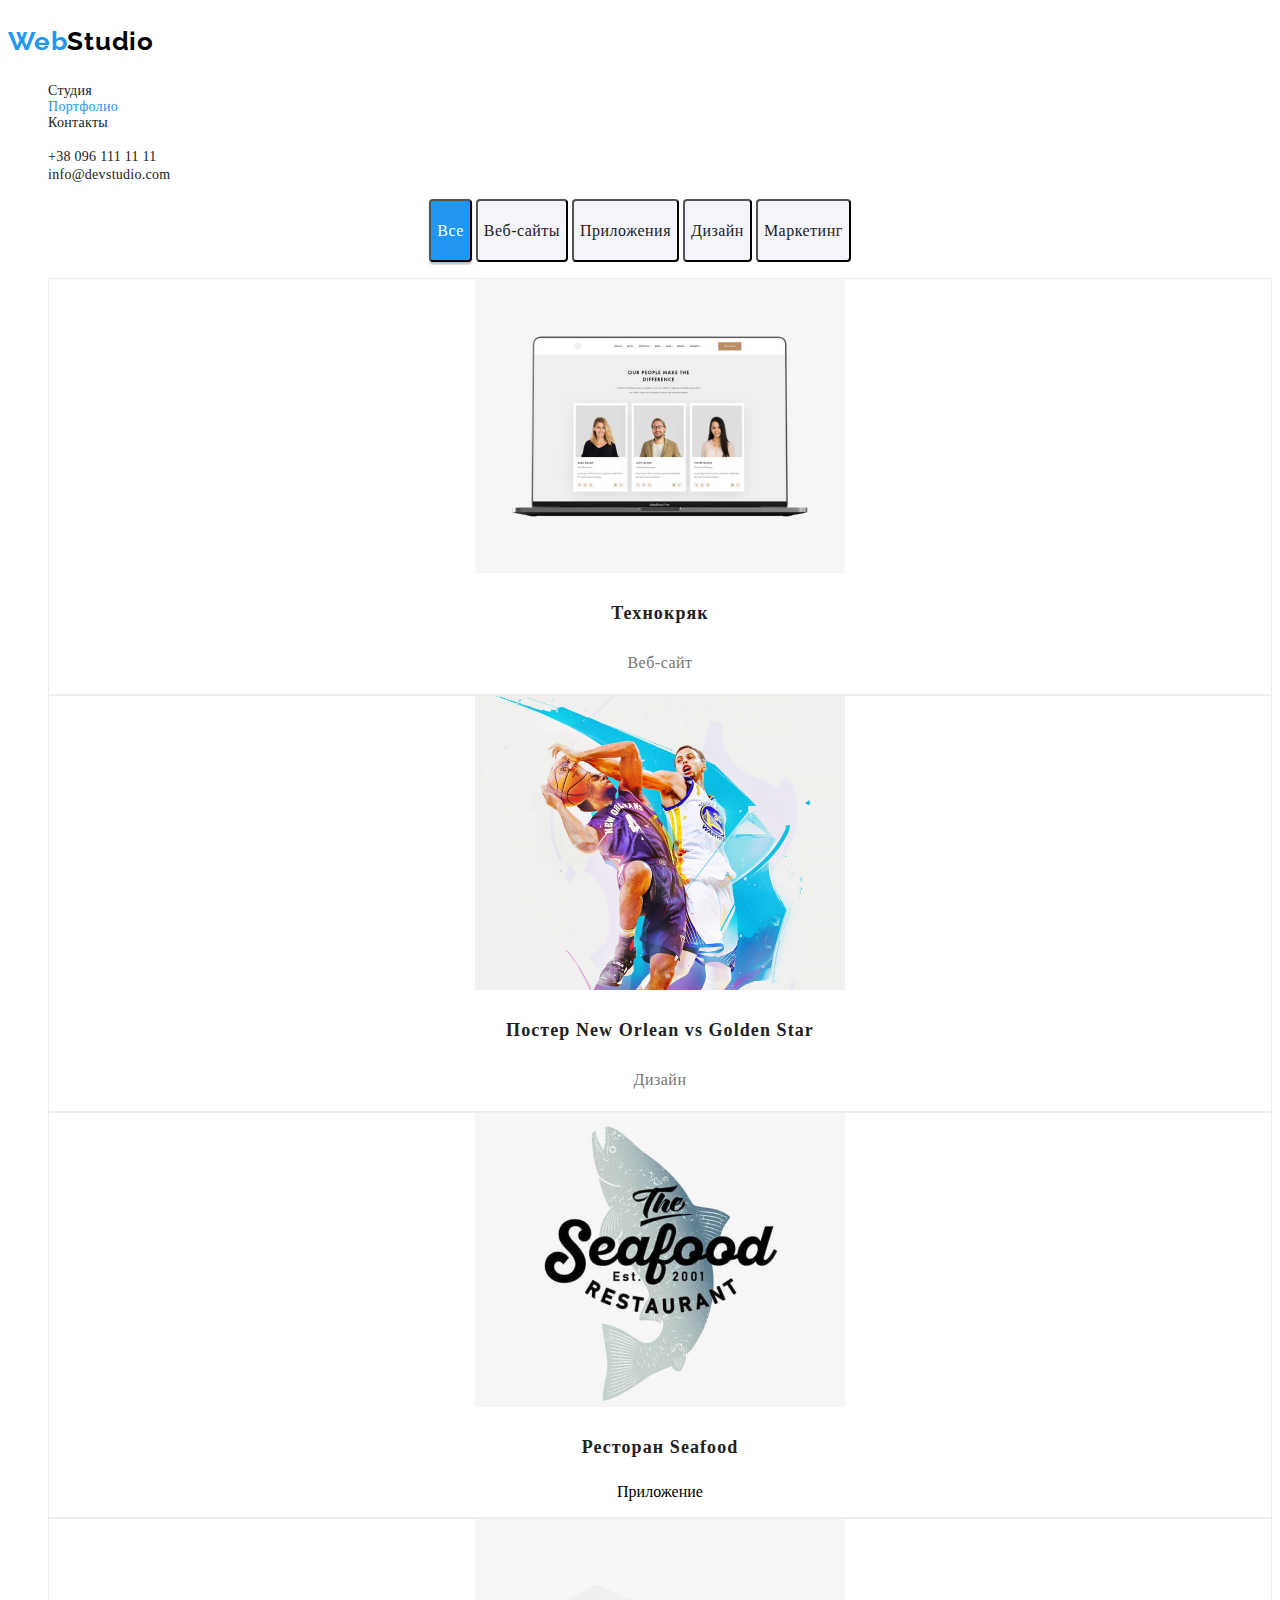
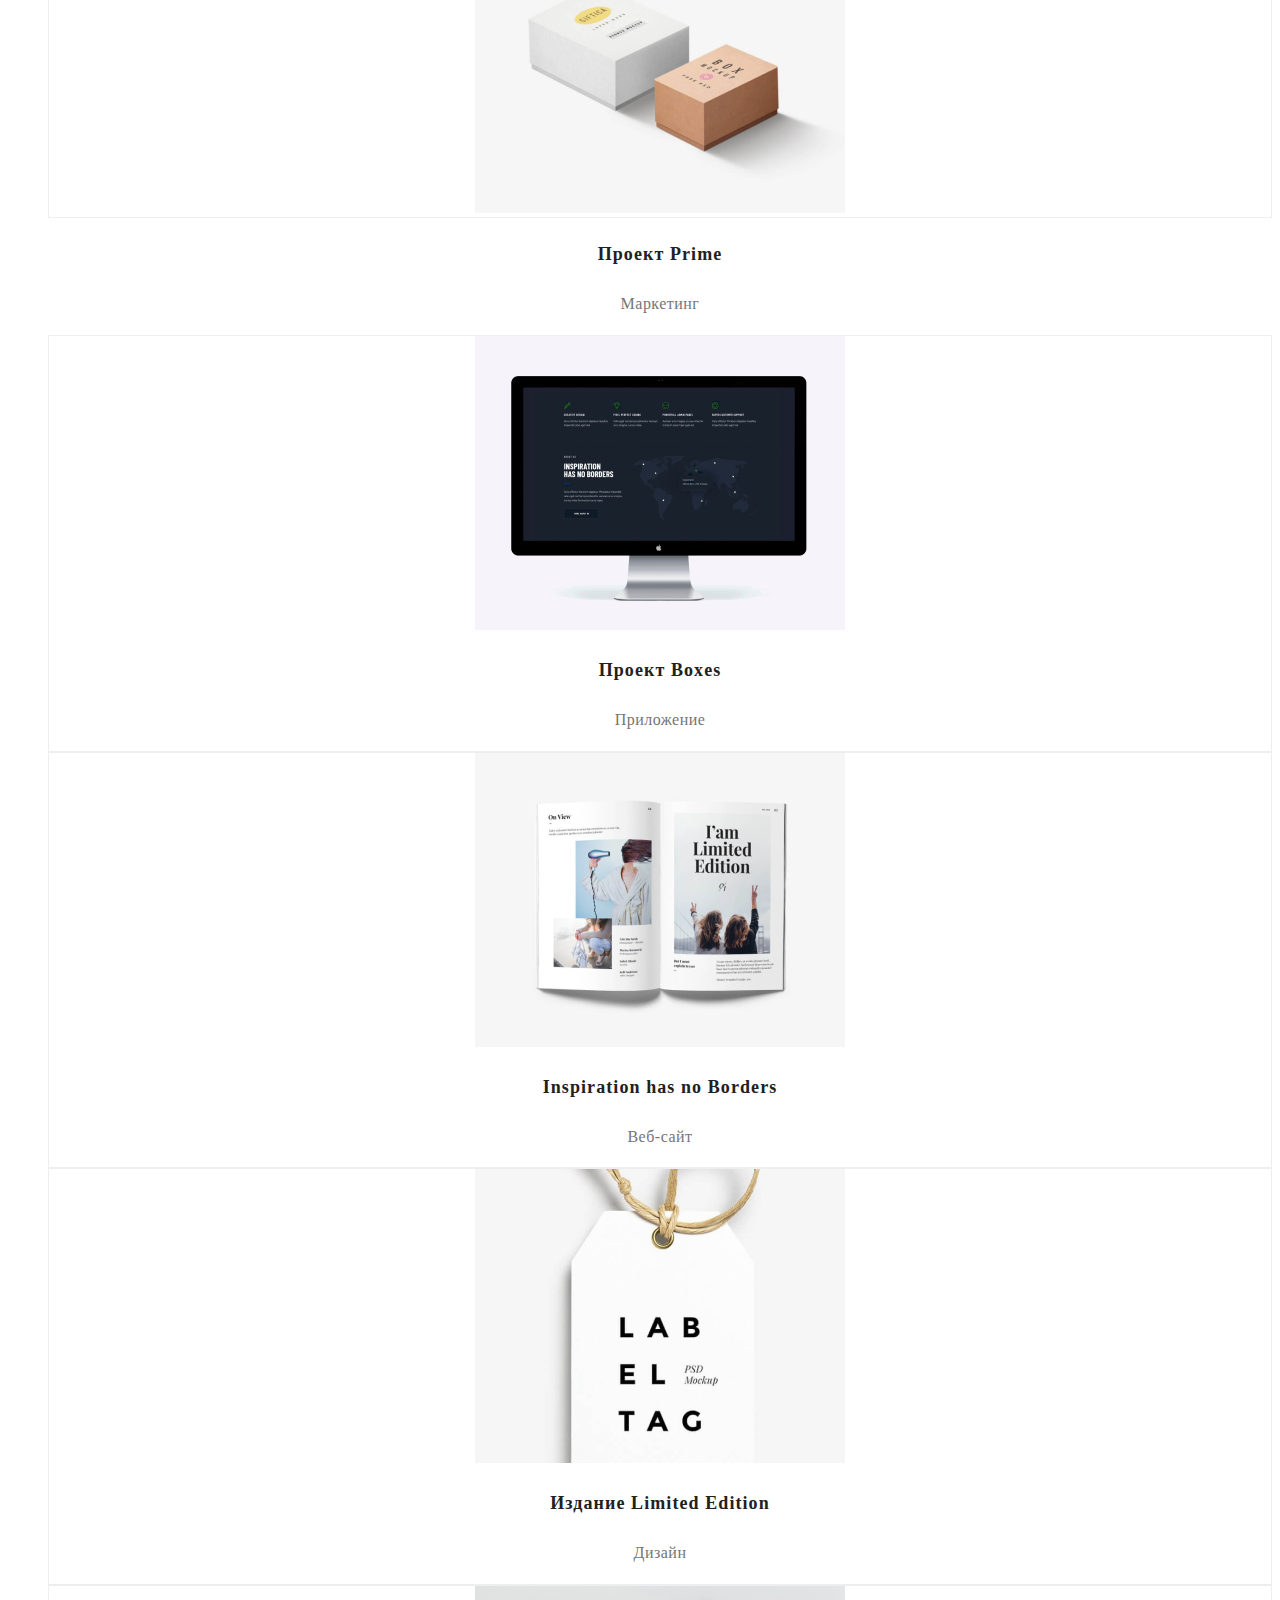
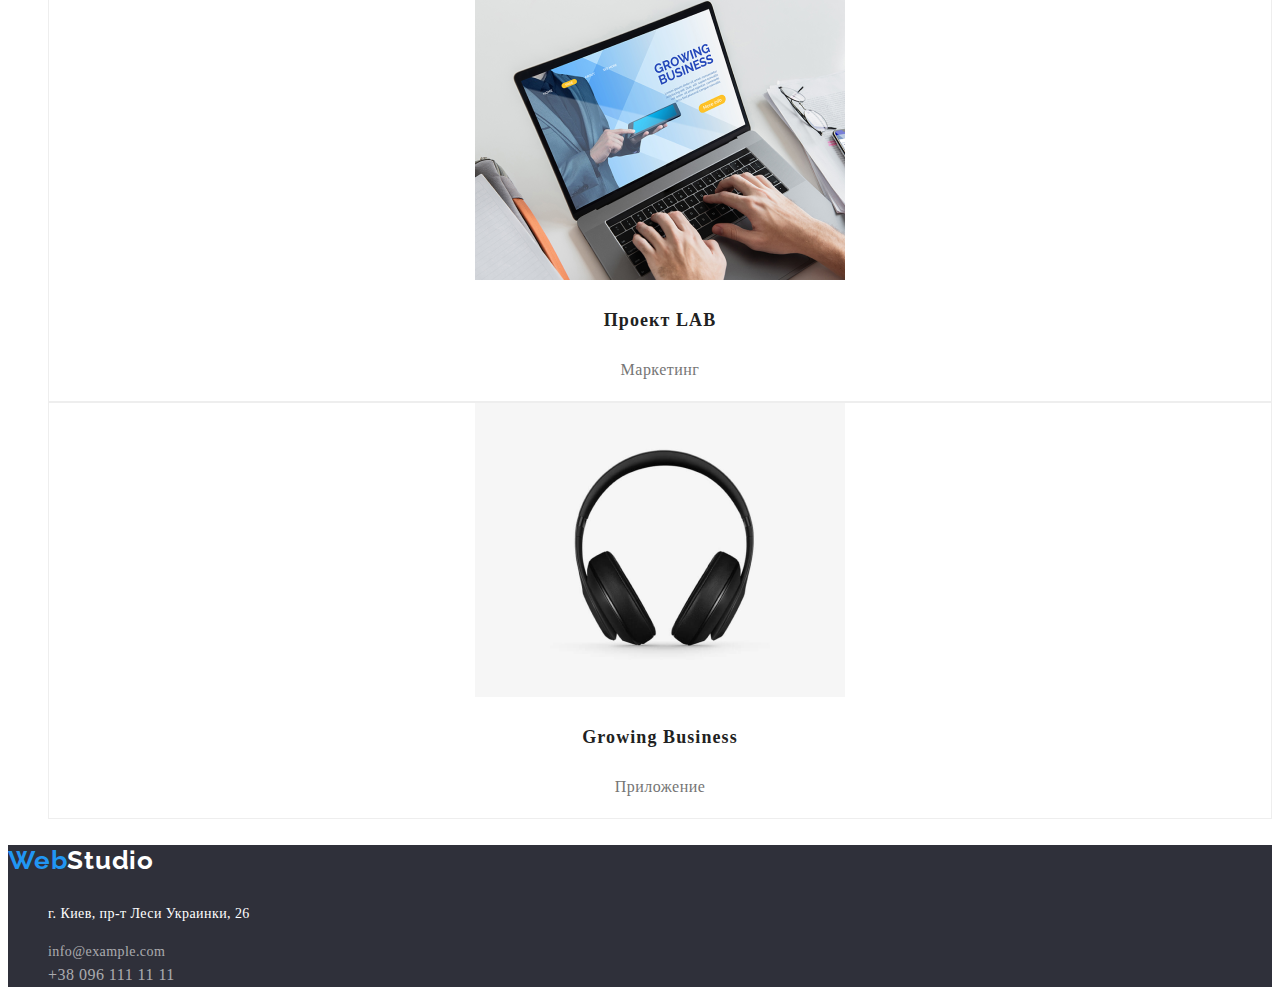
==== portfolio.html @ 4009afbc "Add files via upload" ====
<!DOCTYPE html>
<html lang="en">
  <head>
    <meta charset="UTF-8" />
    <meta http-equiv="X-UA-Compatible" content="IE=edge" />
    <meta name="viewport" content="width=device-width, initial-scale=1.0" />
    <title>WebStudio 2.1</title>
    <!-- Project fonts -->
    <link rel="preconnect" href="https://fonts.googleapis.com" />
    <link rel="preconnect" href="https://fonts.gstatic.com" crossorigin />
    <link
      href="https://fonts.googleapis.com/css2?family=Open+Sans:wght@400;600;700&family=Raleway:wght@700&display=swap"
      rel="stylesheet"
    />
    <!-- Custom styles -->
    <link rel="stylesheet" href="./css/style.css" />
  </head>
  <body>
    <header class="header">
      <nav class="navbar">
        <p class="logo">Web<span style="color:rgb(0, 0, 0)">Studio</span></p>         
        <ul class="list">
          <li class="item"><a class="link" href="./index.html">Студия</a></li>
          <li class="item"><a class="link active " href="./portfolio.html">Портфолио</a></li>
          <li class="item"><a class="link" href="Контакты">Контакты</a></li>
        </ul>
      </nav>
      <ul class="contacts">
        <li><a class="contact" href="tel:0961111111">+38 096 111 11 11</a></li>
        <li><a class="contact" href="mailto:info@devstudio.com">info@devstudio.com</a></li>
      </ul>
    </header>
    <body>
<section class="items">
    <div class="filter-buttons">
    <button class="filter-button active-button" type="button"><p>Все</p></button>
    <button class="filter-button" type="button"><p>Веб-сайты</p></button>
    <button class="filter-button" type="button"><p>Приложения</p></button>
    <button class="filter-button" type="button"><p>Дизайн</p></button>
    <button class="filter-button" type="button"><p>Маркетинг</p></button>
 
    <ul class="item-list">
        <li class="item-card"><img src="./images/img(4).png" alt="Пишем сайт"><h3 class="item-header">Технокряк</h3><p class="item-name">Веб-сайт</p></li>
        <li class="item-card"><img src="./images/img(5).png" alt="Дизайн" ><h3 class="item-header">Постер New Orlean vs Golden Star</h3><p class="item-name">Дизайн</p></b></li>
        <li class="item-card"><img src="./images/img(6).png" alt="Работа"><h3 class="item-header">Ресторан Seafood</h3><p>Приложение</p></li>
        <li class="item-card"><img src="./images/img(8).png" alt ></li><h3 class="item-header">Проект Prime</h3><p class="item-name">Маркетинг</p>
        <li class="item-card"><img src="./images/img(9).png" alt = "Проект Boxes" ><h3 class="item-header">Проект Boxes</h3><p class="item-name">Приложение</p></li>
        <li class="item-card"><img src="./images/img(10).png" alt><h3 class="item-header">Inspiration has no Borders</h3><p class="item-name">Веб-сайт</p></li>
        <li class="item-card"><img src="./images/img(11).png" alt><h3 class="item-header">Издание Limited Edition</h3><p class="item-name">Дизайн</p></li>
        <li class="item-card"><img src="./images/img(12).png" alt ><h3 class="item-header">Проект LAB</h3><p class="item-name">Маркетинг</p></li>
        <li class="item-card"><img src="./images/img(7).png" alt="Ресторан Seafood"><h3 class="item-header">Growing Business</h3><p class="item-name">Приложение</p></li>

    </ul>
  </div>
</section>
    </body>    
  
    <footer class="footer">
      <p class="logo">Web<span style="color:white">Studio</span></p>
      <address>
        <ul class="contacts">
        <li><p class="adress">г. Киев, пр-т Леси Украинки, 26</p></li>
       <li><a  class="email" href="mailto:info@example.com">info@example.com</a></li> 
        <li><a class="phone" href="tel:0961111111">+38 096 111 11 11</a></li>
      </ul>
      </address>
    </footer>
  </body>
</html>
---- css/style.css ----
body{
    font-family: 'Roboto';
    font-style: normal;


}
.hero{
    background-color: #2F303A;
}

.header{
    background: #FFFFFF;
    
}
.hero-title{

font-weight: 900;
font-size: 44px;
line-height: 1.36;
text-align: center;
letter-spacing: 0.06em;
text-transform: uppercase;
color: #FFFFFF;
}
.title{
font-style: normal;
font-weight: 700;
font-size: 36px;
line-height: 1.16;
text-align: center;
letter-spacing: 0.03em;

color: #212121;
}
.subheader{
font-style: normal;
font-weight: 700;
font-size: 14px;
line-height: 1.14;
letter-spacing: 0.03em;
text-transform: uppercase;

color: #212121;


}
.description{

font-style: normal;
font-weight: 400;
font-size: 14px;
line-height: 1.7;
letter-spacing: 0.03em;

color: #757575;


}
.phone{


text-decoration: none;
color: #757575;
font-family: 'Roboto';
font-style: normal;
font-weight: 400;
font-size: 1.7;
line-height: 24px;
letter-spacing: 0.03em;
color: rgba(255, 255, 255, 0.6);
}

.button{
    
background: #2196F3;
border-radius: 4px;
outline: none;
  cursor: pointer;
  border: none;

}
.button-text{
font-weight: 700;
font-size: 16px;
line-height: 1.8;
display: flex;
align-items: center;
text-align: center;
letter-spacing: 0.06em;
color: #FFFFFF;
}
.button:hover{
    background: #188CE8;
border-radius: 4px;
}
.logo{

font-family: 'Raleway';
font-style: normal;
font-weight: 700;
font-size: 26px;
line-height: 1.19;

/* identical to box height */
letter-spacing: 0.03em;

color: #2196F3;

}
.container
{
    background: #FFFFFF;
border: 1px solid #EEEEEE;
box-sizing: border-box;
}
.list{
font-style: normal;
font-weight: 500;
font-size: 14px;
line-height: 1.14;
letter-spacing: 0.02em;

color: #212121;
}
.footer{
    background: #2F303A;
}

.img-member{
width: 270px;
height: 260px;
}
.team-card{
    background: #FFFFFF;

/* material shadow v1 */
box-shadow: 0px 1px 3px rgba(0, 0, 0, 0.12), 0px 1px 1px rgba(0, 0, 0, 0.14), 0px 2px 1px rgba(0, 0, 0, 0.2);
border-radius: 0px 0px 4px 4px;
}
.member-name{
font-style: normal;
font-weight: 500;
font-size: 16px;
line-height: 1.18;
text-align: center;
letter-spacing: 0.03em;
color: #212121;
}
.member-role{
font-style: normal;
font-weight: 400;
font-size: 16px;
line-height: 1.18;
text-align: center;
letter-spacing: 0.03em;

color: #757575;


}
.filter-buttons{
    text-align: center;

}
.filter-button{
    background: #F5F4FA;
    border-radius: 4px;
    font-family: 'Roboto';
    font-style: normal;
    font-weight: 500;
    font-size: 16px;
    line-height: 1.6;
    text-align: center;
    letter-spacing: 0.03em;
    color: #212121;
}
.filter-name{
    font-family: 'Roboto';
font-style: normal;
font-weight: 500;
font-size: 16px;
line-height: 1.6;
text-align: center;
letter-spacing: 0.03em;

color: #212121;
}
.active-button{
  background: #2196F3;
  color: #FFFFFF;
 box-shadow: 0px 3px 1px rgba(0, 0, 0, 0.1), 0px 1px 2px rgba(0, 0, 0, 0.08), 0px 2px 2px rgba(0, 0, 0, 0.12);
  border-radius: 4px;
 font-family: 'Roboto';
font-style: normal;
font-weight: 500;
font-size: 16px;
line-height: 1.6;
text-align: center;
letter-spacing: 0.03em;
color: #FFFFFF;
    
}
.filter-button:active{
    background: #2196F3;
    color: #FFFFFF;
box-shadow: 0px 3px 1px rgba(0, 0, 0, 0.1), 0px 1px 2px rgba(0, 0, 0, 0.08), 0px 2px 2px rgba(0, 0, 0, 0.12);
border-radius: 4px;
font-family: 'Roboto';
font-style: normal;
font-weight: 500;
font-size: 16px;
line-height: 1.6;
text-align: center;
letter-spacing: 0.03em;
color: #FFFFFF;
}

.item-card{
    list-style: none;
    background: #FFFFFF;
border: 1px solid #EEEEEE;
box-sizing: border-box;
}
.item-header{
    font-style: normal;
    font-weight: 700;
    font-size: 18px;
    line-height: 2;
   letter-spacing: 0.06em;
    color: #212121;}
    .item-name{
        font-style: normal;
font-weight: 400;
font-size: 16px;
line-height: 1.8;
letter-spacing: 0.03em;
color: #757575;
    }
.adress{
font-style: normal;
font-weight: 400;
font-size: 14px;
line-height: 1.7;
letter-spacing: 0.03em;

color: #FFFFFF;
}
.email{
    font-family: 'Roboto';
    font-style: normal;
    font-weight: 400;
    font-size: 14px;
    line-height: 1.7;
    
    letter-spacing: 0.03em;
    
    color: rgba(255, 255, 255, 0.6);
    text-decoration: none;
    


}

.list{
    list-style: none;
    font-style: normal;
    font-weight: 500;
    font-size: 14px;
    line-height: 1.14;
    letter-spacing: 0.02em;
    
    color: #212121;}
  
.contacts{
    list-style: none;
    text-decoration: none;

}
.contact{
    text-decoration: none;
    font-family: 'Roboto';
font-style: normal;
font-weight: 500;
font-size: 14px;
line-height: 1.14;
letter-spacing: 0.02em;

color: #212121;
}
.contact:hover{
    color: #2196F3;
}
.contact:focus{
    color: #2196F3;
}

.link{
    text-decoration: none;
    font-family: 'Roboto';
font-style: normal;
font-weight: 500;
font-size: 14px;
line-height: 1.14;
letter-spacing: 0.02em;

color: #212121;
}
.active{
    color: #2196F3;
    }
    .team-cards{
        background: #F5F4FA;
        list-style: none;
    }
    .img-list{
        list-style: none;
    }
    .link:focus{
        color: #3b6283;

    }
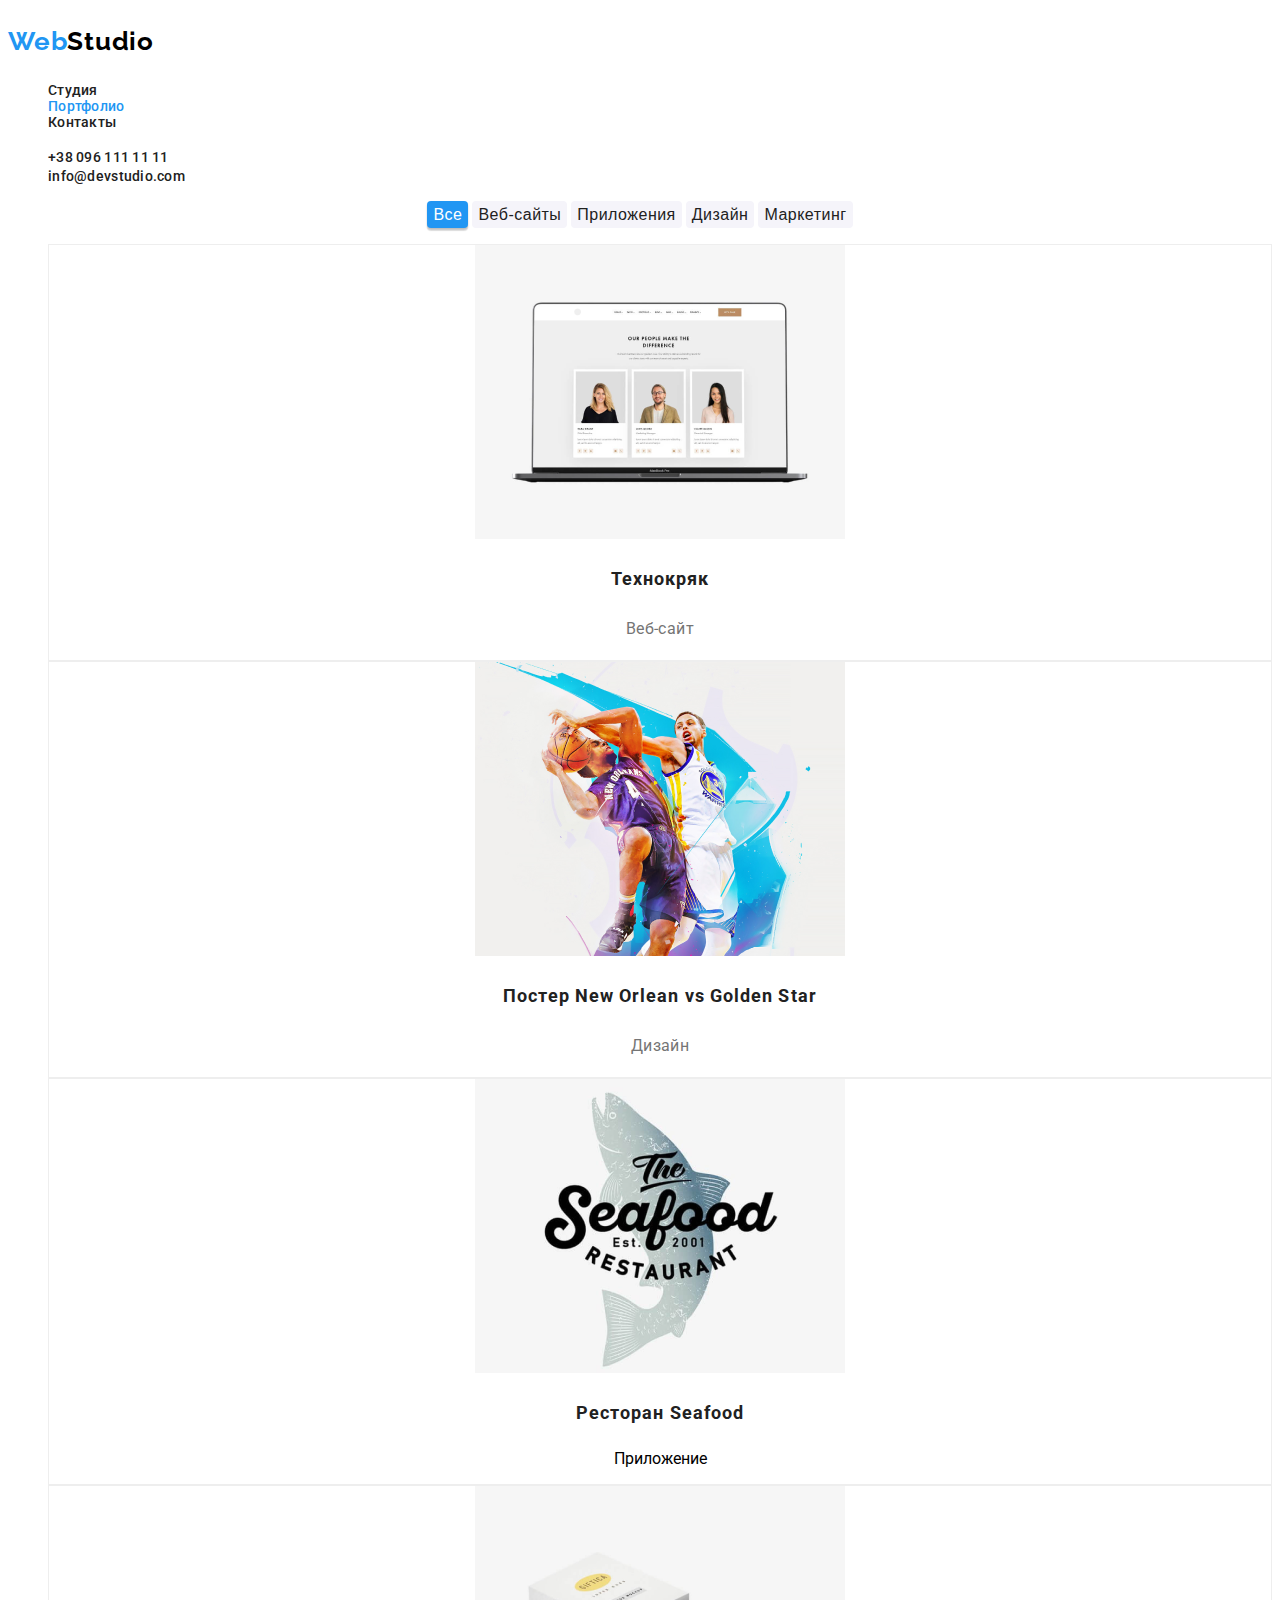
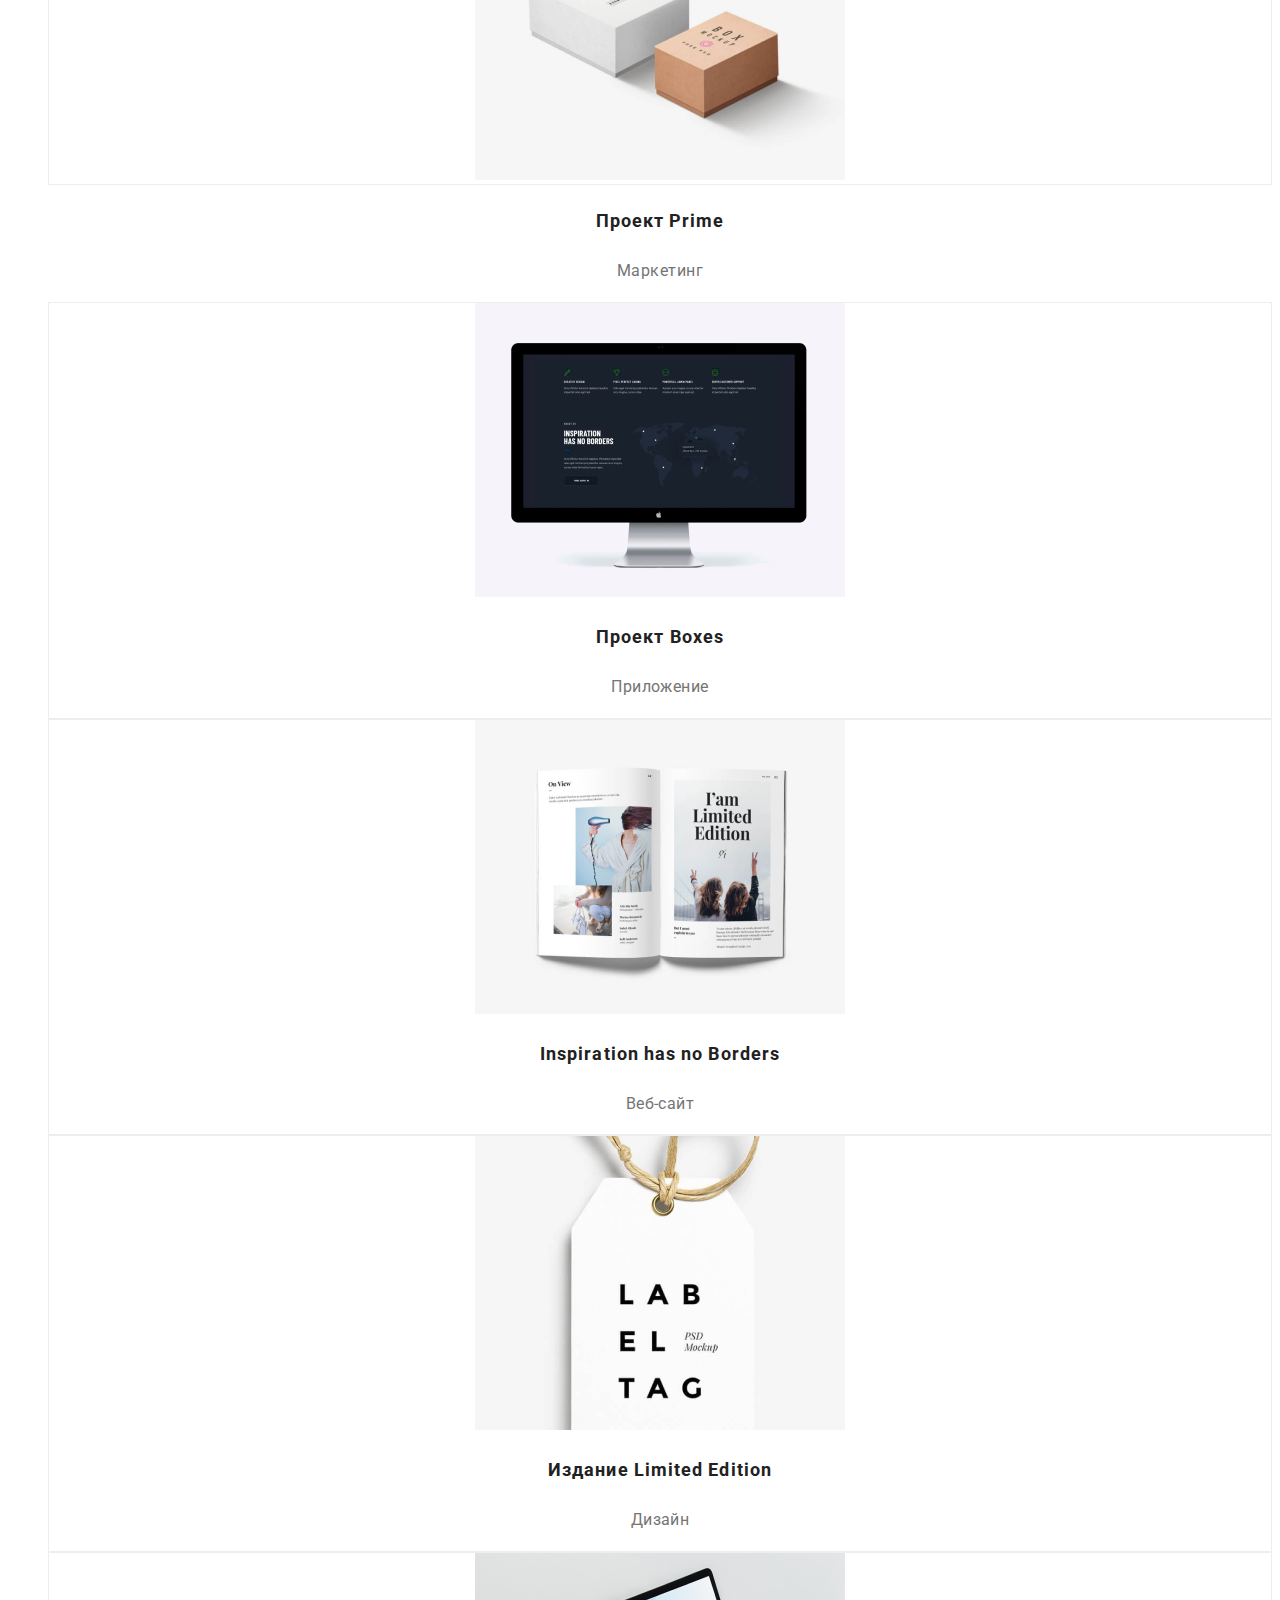
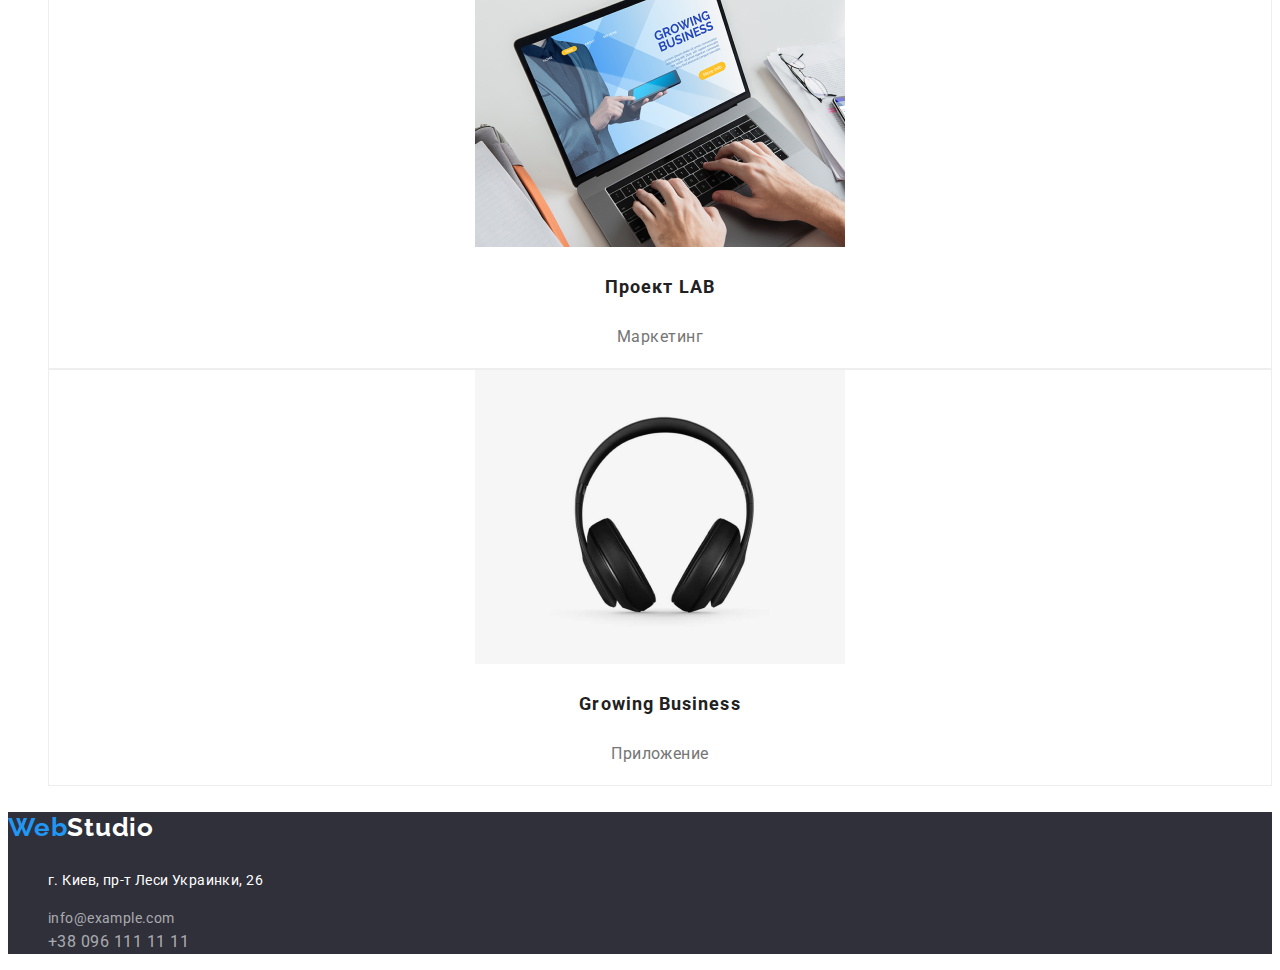
==== commit 17b19eaf: "Add files via upload" ====
--- a/portfolio.html
+++ b/portfolio.html
@@ -6,12 +6,12 @@
     <meta name="viewport" content="width=device-width, initial-scale=1.0" />
     <title>WebStudio 2.1</title>
     <!-- Project fonts -->
-    <link rel="preconnect" href="https://fonts.googleapis.com" />
-    <link rel="preconnect" href="https://fonts.gstatic.com" crossorigin />
+    <link rel="preconnect" href="https://fonts.googleapis.com">
+    <link rel="preconnect" href="https://fonts.gstatic.com" crossorigin>
+    <link href="https://fonts.googleapis.com/css2?family=Roboto:wght@400;700;900&display=swap" rel="stylesheet"> 
     <link
-      href="https://fonts.googleapis.com/css2?family=Open+Sans:wght@400;600;700&family=Raleway:wght@700&display=swap"
-      rel="stylesheet"
-    />
+    href="https://fonts.googleapis.com/css2?family=Raleway:wght@700&display=swap"
+    rel="stylesheet"/>
     <!-- Custom styles -->
     <link rel="stylesheet" href="./css/style.css" />
   </head>
@@ -33,11 +33,11 @@
     <body>
 <section class="items">
     <div class="filter-buttons">
-    <button class="filter-button active-button" type="button"><p>Все</p></button>
-    <button class="filter-button" type="button"><p>Веб-сайты</p></button>
-    <button class="filter-button" type="button"><p>Приложения</p></button>
-    <button class="filter-button" type="button"><p>Дизайн</p></button>
-    <button class="filter-button" type="button"><p>Маркетинг</p></button>
+    <button class="filter-button active-button" type="button">Все</button>
+    <button class="filter-button" type="button">Веб-сайты</button>
+    <button class="filter-button" type="button">Приложения</button>
+    <button class="filter-button" type="button">Дизайн</button>
+    <button class="filter-button" type="button">Маркетинг</button>
  
     <ul class="item-list">
         <li class="item-card"><img src="./images/img(4).png" alt="Пишем сайт"><h3 class="item-header">Технокряк</h3><p class="item-name">Веб-сайт</p></li>
--- a/css/style.css
+++ b/css/style.css
@@ -1,11 +1,12 @@
+:root {
+    --main-bg-color:#2F303A;
+  }
 body{
     font-family: 'Roboto';
     font-style: normal;
-
-
 }
 .hero{
-    background-color: #2F303A;
+    background-color: var(--main-bg-color)
 }
 
 .header{
@@ -23,7 +24,6 @@
 color: #FFFFFF;
 }
 .title{
-font-style: normal;
 font-weight: 700;
 font-size: 36px;
 line-height: 1.16;
@@ -33,21 +33,16 @@
 color: #212121;
 }
 .subheader{
-font-style: normal;
 font-weight: 700;
 font-size: 14px;
 line-height: 1.14;
 letter-spacing: 0.03em;
 text-transform: uppercase;
-
 color: #212121;
 
 
 }
 .description{
-
-font-style: normal;
-font-weight: 400;
 font-size: 14px;
 line-height: 1.7;
 letter-spacing: 0.03em;
@@ -58,12 +53,8 @@
 }
 .phone{
 
-
 text-decoration: none;
 color: #757575;
-font-family: 'Roboto';
-font-style: normal;
-font-weight: 400;
 font-size: 1.7;
 line-height: 24px;
 letter-spacing: 0.03em;
@@ -96,7 +87,6 @@
 .logo{
 
 font-family: 'Raleway';
-font-style: normal;
 font-weight: 700;
 font-size: 26px;
 line-height: 1.19;
@@ -109,12 +99,11 @@
 }
 .container
 {
-    background: #FFFFFF;
+background: #FFFFFF;
 border: 1px solid #EEEEEE;
 box-sizing: border-box;
 }
 .list{
-font-style: normal;
 font-weight: 500;
 font-size: 14px;
 line-height: 1.14;
@@ -123,7 +112,7 @@
 color: #212121;
 }
 .footer{
-    background: #2F303A;
+    background: var(--main-bg-color)
 }
 
 .img-member{
@@ -132,13 +121,10 @@
 }
 .team-card{
     background: #FFFFFF;
-
-/* material shadow v1 */
 box-shadow: 0px 1px 3px rgba(0, 0, 0, 0.12), 0px 1px 1px rgba(0, 0, 0, 0.14), 0px 2px 1px rgba(0, 0, 0, 0.2);
 border-radius: 0px 0px 4px 4px;
 }
 .member-name{
-font-style: normal;
 font-weight: 500;
 font-size: 16px;
 line-height: 1.18;
@@ -147,8 +133,6 @@
 color: #212121;
 }
 .member-role{
-font-style: normal;
-font-weight: 400;
 font-size: 16px;
 line-height: 1.18;
 text-align: center;
@@ -165,18 +149,16 @@
 .filter-button{
     background: #F5F4FA;
     border-radius: 4px;
-    font-family: 'Roboto';
-    font-style: normal;
     font-weight: 500;
     font-size: 16px;
     line-height: 1.6;
     text-align: center;
     letter-spacing: 0.03em;
     color: #212121;
+    cursor: pointer;
+    border: none;
 }
 .filter-name{
-    font-family: 'Roboto';
-font-style: normal;
 font-weight: 500;
 font-size: 16px;
 line-height: 1.6;
@@ -190,8 +172,6 @@
   color: #FFFFFF;
  box-shadow: 0px 3px 1px rgba(0, 0, 0, 0.1), 0px 1px 2px rgba(0, 0, 0, 0.08), 0px 2px 2px rgba(0, 0, 0, 0.12);
   border-radius: 4px;
- font-family: 'Roboto';
-font-style: normal;
 font-weight: 500;
 font-size: 16px;
 line-height: 1.6;
@@ -205,8 +185,6 @@
     color: #FFFFFF;
 box-shadow: 0px 3px 1px rgba(0, 0, 0, 0.1), 0px 1px 2px rgba(0, 0, 0, 0.08), 0px 2px 2px rgba(0, 0, 0, 0.12);
 border-radius: 4px;
-font-family: 'Roboto';
-font-style: normal;
 font-weight: 500;
 font-size: 16px;
 line-height: 1.6;
@@ -238,7 +216,6 @@
     }
 .adress{
 font-style: normal;
-font-weight: 400;
 font-size: 14px;
 line-height: 1.7;
 letter-spacing: 0.03em;
@@ -246,9 +223,7 @@
 color: #FFFFFF;
 }
 .email{
-    font-family: 'Roboto';
-    font-style: normal;
-    font-weight: 400;
+    font-style: normal;
     font-size: 14px;
     line-height: 1.7;
     
@@ -263,7 +238,6 @@
 
 .list{
     list-style: none;
-    font-style: normal;
     font-weight: 500;
     font-size: 14px;
     line-height: 1.14;
@@ -274,12 +248,12 @@
 .contacts{
     list-style: none;
     text-decoration: none;
+    font-style: normal;
 
 }
 .contact{
     text-decoration: none;
-    font-family: 'Roboto';
-font-style: normal;
+   
 font-weight: 500;
 font-size: 14px;
 line-height: 1.14;
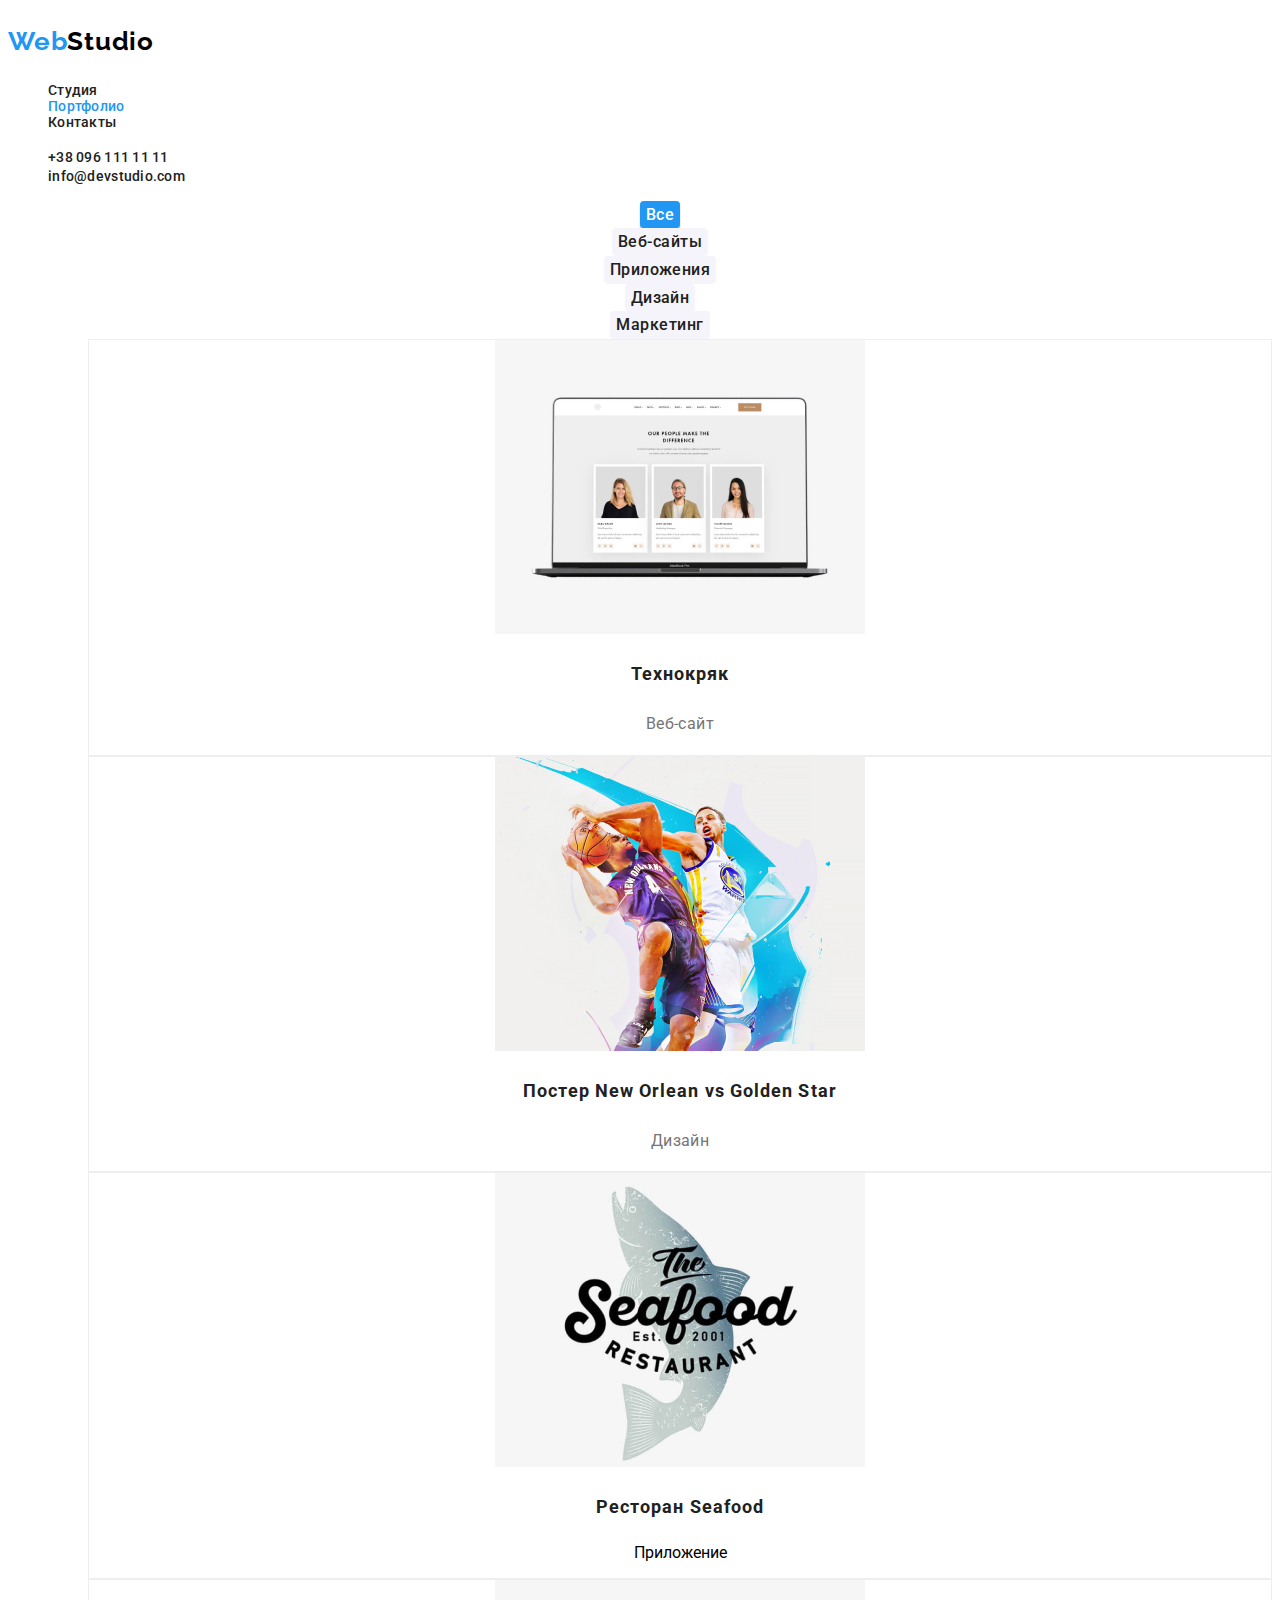
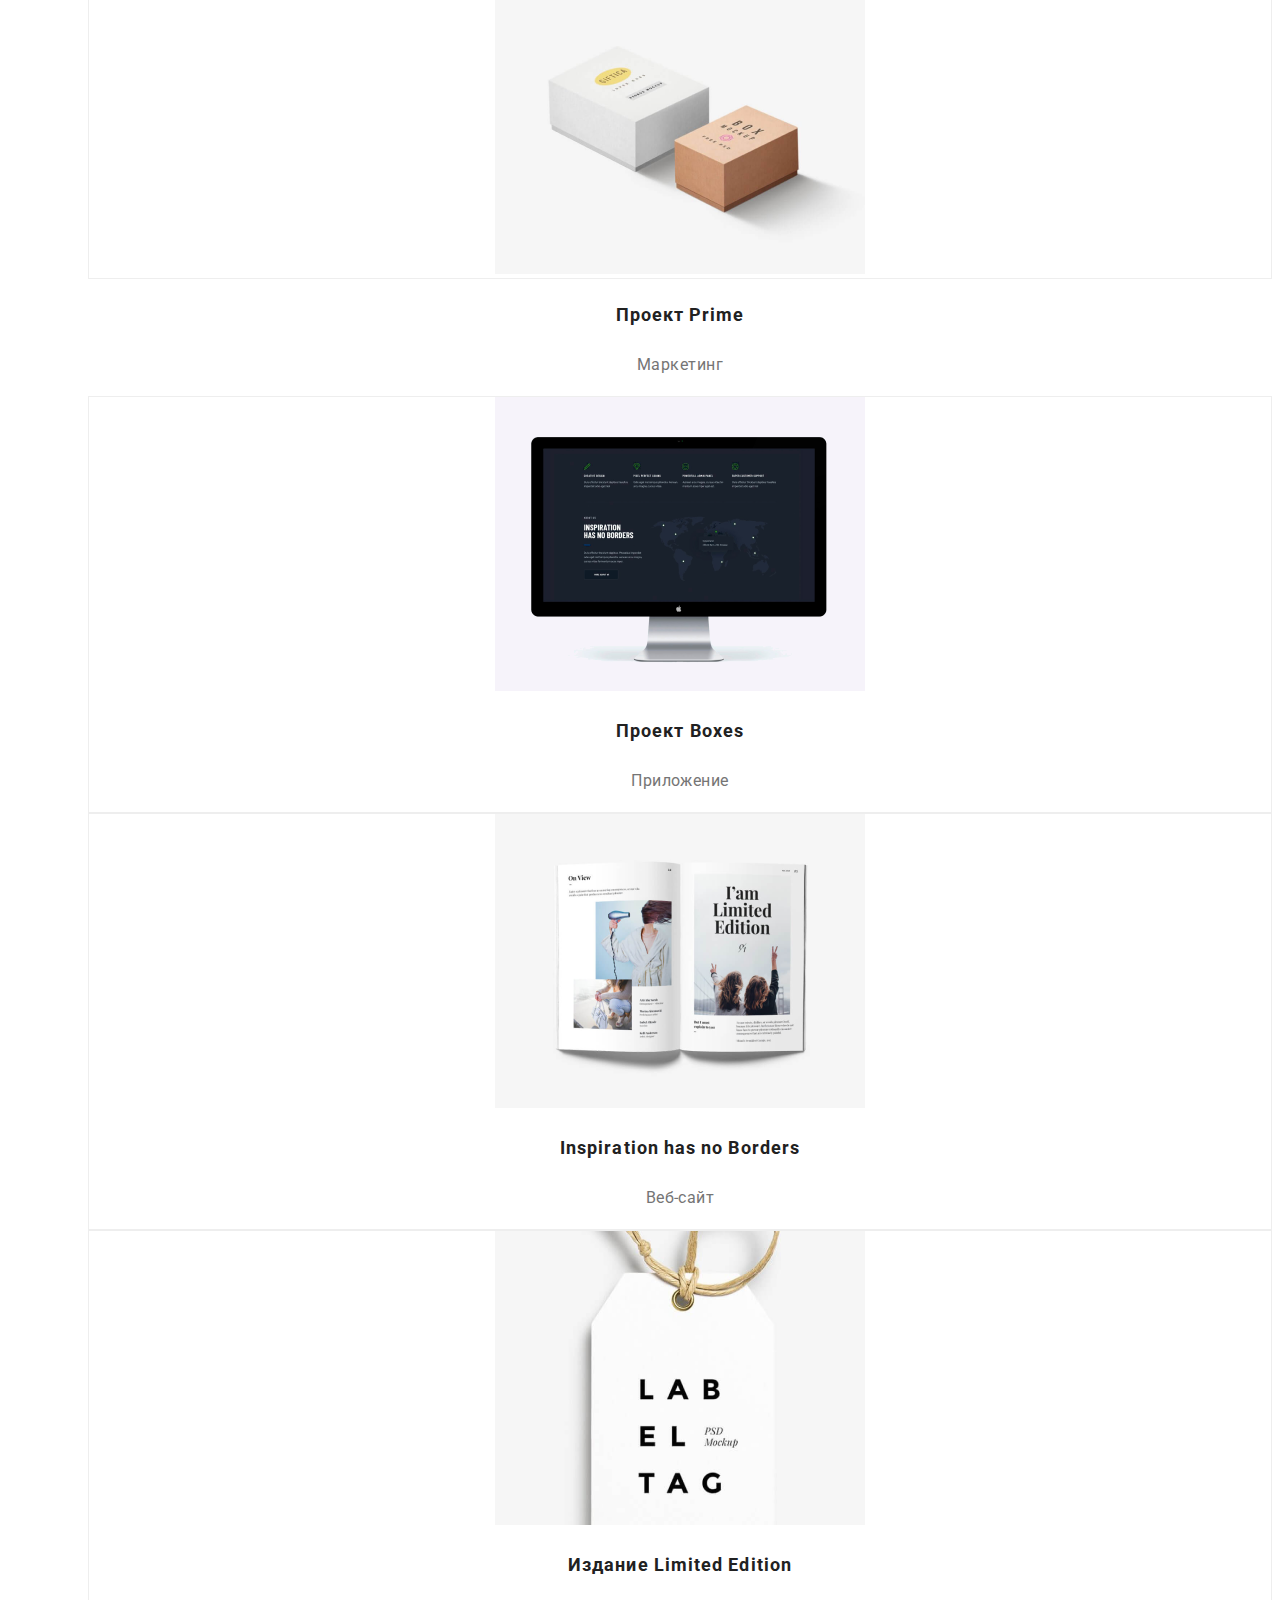
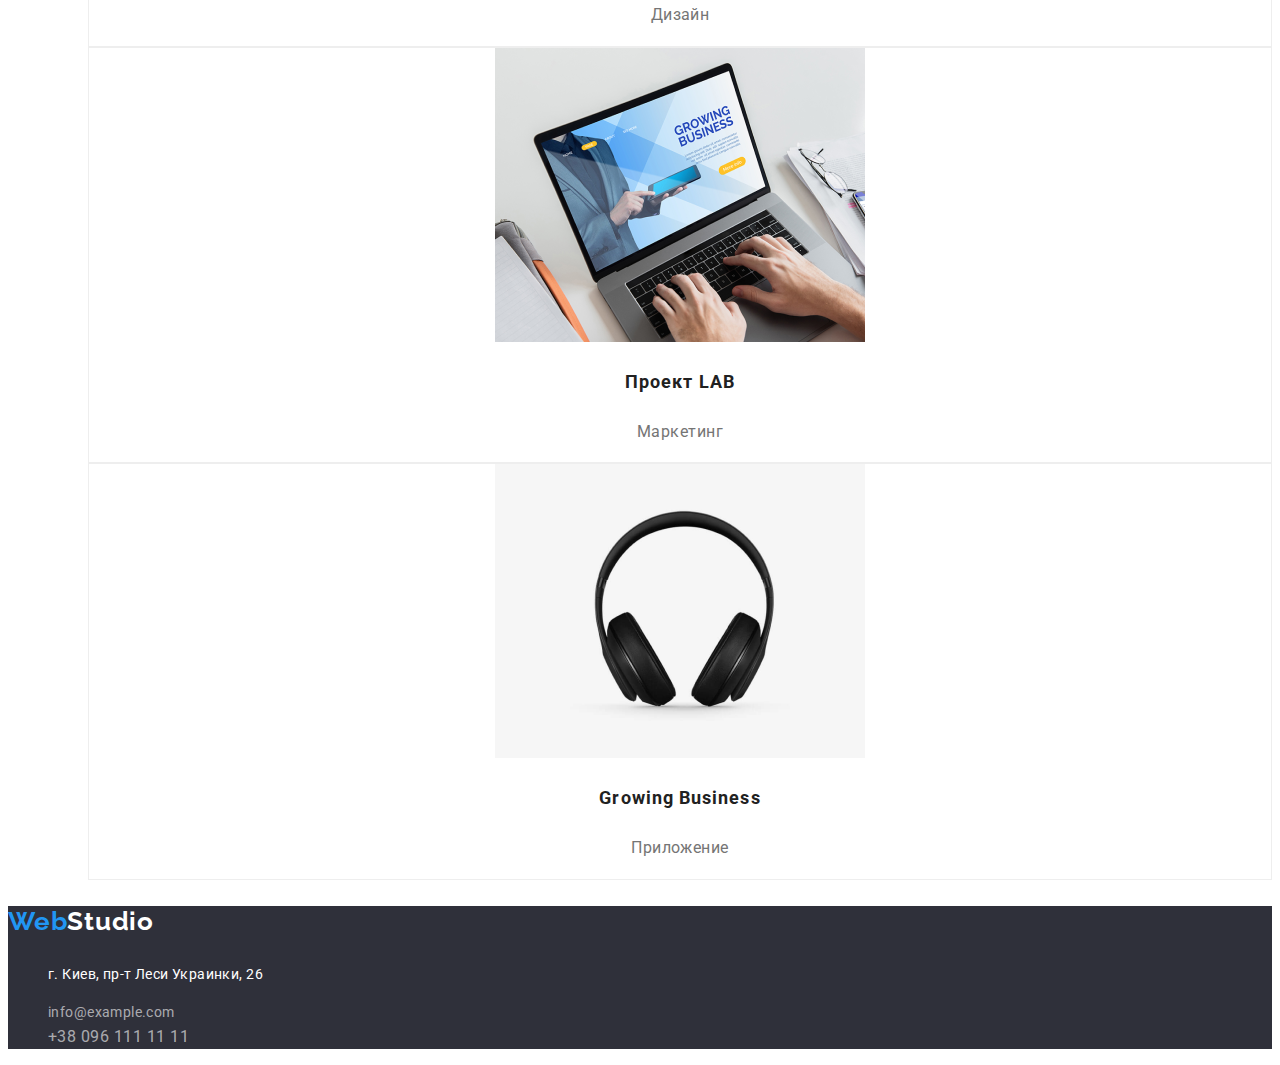
==== commit cfbb64c0: "Add files via upload" ====
--- a/portfolio.html
+++ b/portfolio.html
@@ -8,7 +8,7 @@
     <!-- Project fonts -->
     <link rel="preconnect" href="https://fonts.googleapis.com">
     <link rel="preconnect" href="https://fonts.gstatic.com" crossorigin>
-    <link href="https://fonts.googleapis.com/css2?family=Roboto:wght@400;700;900&display=swap" rel="stylesheet"> 
+    <link href="https://fonts.googleapis.com/css2?family=Roboto:wght@400;500;700;900&display=swap" rel="stylesheet"> 
     <link
     href="https://fonts.googleapis.com/css2?family=Raleway:wght@700&display=swap"
     rel="stylesheet"/>
@@ -32,12 +32,12 @@
     </header>
     <body>
 <section class="items">
-    <div class="filter-buttons">
-    <button class="filter-button active-button" type="button">Все</button>
-    <button class="filter-button" type="button">Веб-сайты</button>
-    <button class="filter-button" type="button">Приложения</button>
-    <button class="filter-button" type="button">Дизайн</button>
-    <button class="filter-button" type="button">Маркетинг</button>
+    <ul class="filter-buttons">
+    <li><button class="filter-button active-button" type="button">Все</button></li>
+    <li><button class="filter-button" type="button">Веб-сайты</button></li>
+    <li><button class="filter-button" type="button">Приложения</button></li>
+    <li><button class="filter-button" type="button">Дизайн</button></li> 
+    <li><button class="filter-button" type="button">Маркетинг</button></li>
  
     <ul class="item-list">
         <li class="item-card"><img src="./images/img(4).png" alt="Пишем сайт"><h3 class="item-header">Технокряк</h3><p class="item-name">Веб-сайт</p></li>
@@ -51,7 +51,7 @@
         <li class="item-card"><img src="./images/img(7).png" alt="Ресторан Seafood"><h3 class="item-header">Growing Business</h3><p class="item-name">Приложение</p></li>
 
     </ul>
-  </div>
+  </ul>
 </section>
     </body>    
   
--- a/css/style.css
+++ b/css/style.css
@@ -68,10 +68,7 @@
 outline: none;
   cursor: pointer;
   border: none;
-
-}
-.button-text{
-font-weight: 700;
+  font-weight: 700;
 font-size: 16px;
 line-height: 1.8;
 display: flex;
@@ -143,10 +140,12 @@
 
 }
 .filter-buttons{
-    text-align: center;
+list-style: none;
+text-align: center;
 
 }
 .filter-button{
+    font-family: 'Roboto';
     background: #F5F4FA;
     border-radius: 4px;
     font-weight: 500;
@@ -261,6 +260,10 @@
 
 color: #212121;
 }
+.link:hover{
+    color: #2196F3;
+
+}
 .contact:hover{
     color: #2196F3;
 }
@@ -290,6 +293,6 @@
         list-style: none;
     }
     .link:focus{
-        color: #3b6283;
+        color: #2196F3;
 
     }